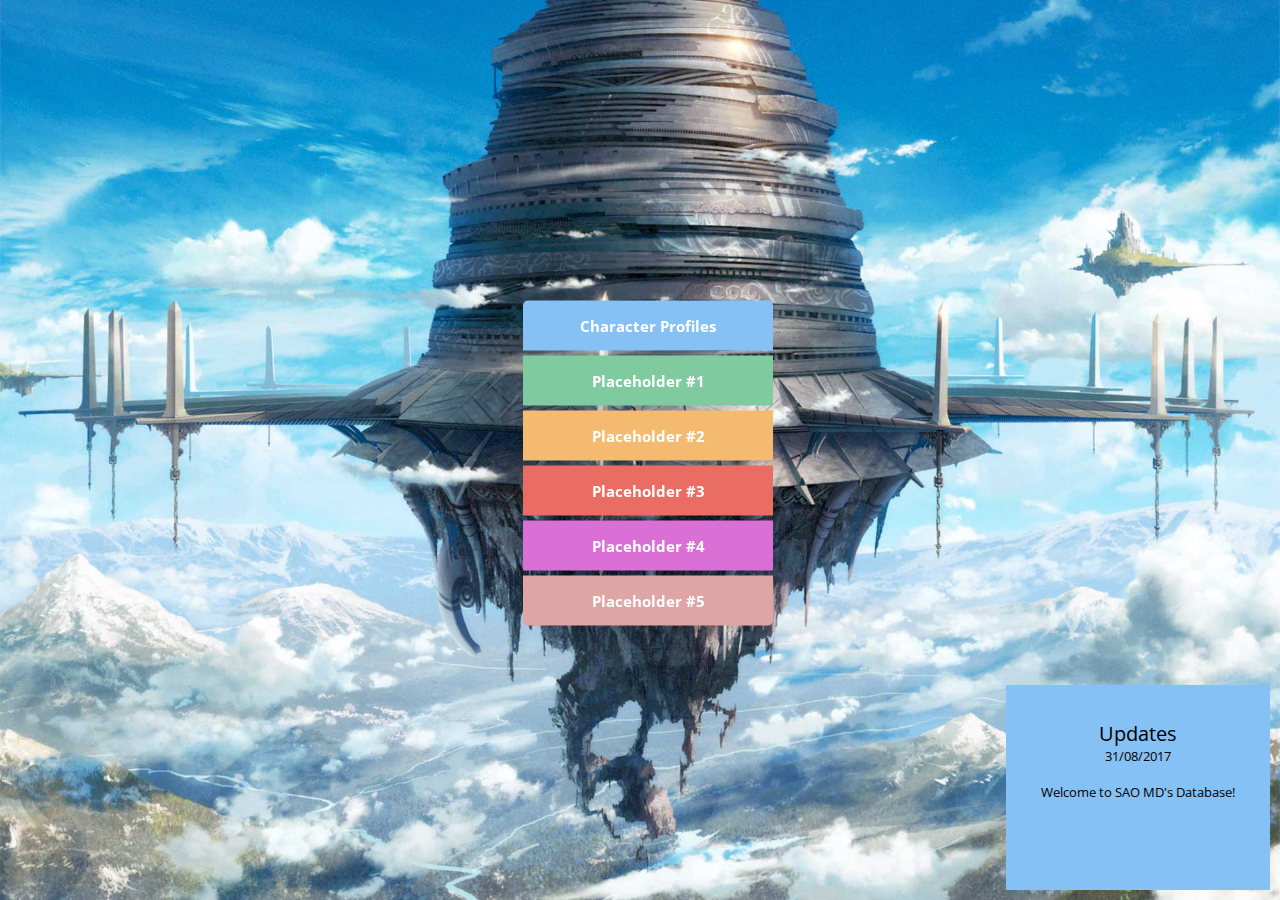
==== index.html @ 49b938ab "Holy Sh!t!" ====
<html>
    <head>
        <title>SAO Memory Defrag Database</title>
        <link rel="stylesheet" type="text/css" href="common/libs/css/animate.css" />
        <link rel="stylesheet" type="text/css" href="common/libs/css/font-awesome.min.css" />
        <link rel="stylesheet" type="text/css" href="index.css" />
        <link href='//fonts.googleapis.com/css?family=Open+Sans' rel='stylesheet' type='text/css'>
        <script src="common/libs/js/jquery.min.js"></script>
        <script src="common/data/units.js"></script>
        <script src="common/js/utils.js"></script>
        <script src="common/js/nonSuspicious.js"></script>
        <meta name="viewport" content="initial-scale=1, user-scalable=no, user-scalable=0">
        <meta name="author" content="Azuto, Intervención">
        <meta name="keywords" content="SAO, SAOMD, SAO MD, Sword Art Online, Memory Defrag, Database, Calculator, Guides, Help, Walkthroughs, Tutorials">
        <meta name="description" content="Fan run database for Sword Art Online Memory Defrag. Includes a character database with all character profiles.">
		<link rel="apple-touch-icon" sizes="57x57" href="/apple-icon-57x57.png">
		<link rel="apple-touch-icon" sizes="60x60" href="/apple-icon-60x60.png">
		<link rel="apple-touch-icon" sizes="72x72" href="/apple-icon-72x72.png">
		<link rel="apple-touch-icon" sizes="76x76" href="/apple-icon-76x76.png">
		<link rel="apple-touch-icon" sizes="114x114" href="/apple-icon-114x114.png">
		<link rel="apple-touch-icon" sizes="120x120" href="/apple-icon-120x120.png">
		<link rel="apple-touch-icon" sizes="144x144" href="/apple-icon-144x144.png">
		<link rel="apple-touch-icon" sizes="152x152" href="/apple-icon-152x152.png">
		<link rel="apple-touch-icon" sizes="180x180" href="/apple-icon-180x180.png">
		<link rel="icon" type="image/png" sizes="192x192"  href="/android-icon-192x192.png">
		<link rel="icon" type="image/png" sizes="32x32" href="/favicon-32x32.png">
		<link rel="icon" type="image/png" sizes="96x96" href="/favicon-96x96.png">
		<link rel="icon" type="image/png" sizes="16x16" href="/favicon-16x16.png">
		<link rel="manifest" href="/manifest.json">
		<meta name="msapplication-TileColor" content="#ffffff">
		<meta name="msapplication-TileImage" content="/ms-icon-144x144.png">
		<meta name="theme-color" content="#ffffff">
<!-- Google Analytics -->
<script>
  (function(i,s,o,g,r,a,m){i['GoogleAnalyticsObject']=r;i[r]=i[r]||function(){
  (i[r].q=i[r].q||[]).push(arguments)},i[r].l=1*new Date();a=s.createElement(o),
  m=s.getElementsByTagName(o)[0];a.async=1;a.src=g;m.parentNode.insertBefore(a,m)
  })(window,document,'script','//www.google-analytics.com/analytics.js','ga');

  ga('create', 'UA-105686910-1', 'auto');
  ga('send', 'pageview');

</script>

    </head>

    <body id="bodyid">
       
        <div id="container">
            <a class="animated zoomInLeft button blue" href="characters">Character Profiles</a>
            <a class="animated zoomInRight button green" href="">Placeholder #1</a>
            <a class="animated zoomInLeft button yellow" href="">Placeholder #2</a>
            <a class="animated zoomInRight button red" href="">Placeholder #3</a>
            <a class="animated zoomInLeft button purple" href="">Placeholder #4</a>
	    <a class="animated zoomInRight button pink" href="">Placeholder #5</a>
<!--
            <a class="animated zoomInLeft button brown" href="turtles">Turtle Times</a>
-->
        </div> 
        <div id="empty">
        </div>
        <div class="animated zoomIn blue" id="changelog">
            <p id="update">Updates</p>

            <p>31/08/2017</p>
            <br>
            <ul>
                <li>Welcome to SAO MD's Database!</li>
                <br>
                <li></li>
                <br>
                <li><li>
                <br>
            </ul>
 <!--           <table id="table">
                   <p>Recently Added:</p>
                    <tbody>
                        <tr>
                            <td id="newUnits">
                            </td>
                        </tr>
                    </tbody>
                </table>-->
        </div>
    </body>

</html>
---- index.css ----
@font-face {
	font-family: 'icomoon';
	src:url('../../res/icomoon.eot?xewvs9');
	src:url('../../res/icomoon.eot?xewvs9#iefix') format('embedded-opentype'),
		url('../../res/icomoon.ttf?xewvs9') format('truetype'),
		url('../../res/icomoon.woff?xewvs9') format('woff'),
		url('../../res/icomoon.svg?xewvs9#icomoon') format('svg');
	font-weight: normal;
	font-style: normal;
}

* {
     -moz-box-sizing: border-box;
     -o-box-sizing: border-box;
     -webkit-box-sizing: border-box;
     box-sizing: border-box;
}

body {
    width: 100%;
    height: 100%;
    font-family: "Open Sans";
    font-size: 13px;
    text-align: center;
     overflow: hidden;
}

#container {
    margin: auto;
    text-align: center;
    position: relative;
    top: 50%;
    transform: translate3d(0,-50%,0);
}

#changelog {
    position: fixed;
    padding: 35px;
    float: right;
    bottom: 10;
    right: 10;
/*    z-index: -1;*/
}

#changelog > p {
    width: 100%;
    margin: auto;
    text-align: center;
    
}

#changelog > ul {
    list-style-type: none;
    text-align: left;
    margin: auto;
    padding-left: 0;
}

#update {
    font-size: 20;    
}

@media only screen and (max-width: 1000px) { 
  #changelog { 
    display: none; 
  } 
}

.button {
    display: block;
    width: 250px;
    padding: 15px 0 15px 0;
    margin: 5px auto;
    cursor: pointer;
    color: white;
    text-decoration: none;
    font-size: 15px;
    font-weight: bold;
}

.button:first-child {
    border-radius: 5px 5px 0 0;
}

.button:last-child {
    border-radius: 0 0 5px 5px;
}

.green  { background-color: #7FCA9F; }
.blue   { background-color: #85C1F5; }
.red    { background-color: #E96D63; }
.purple { background-color: #DA70D6; }
.yellow { background-color: #F4BA70; }
.pink   { background-color: #DEA5A4; }
.brown   { background-color: #993300; }

.green:hover  { background-color: #6EB98E; }
.blue:hover   { background-color: #74B0E4; }
.red:hover    { background-color: #D85C52; }
.purple:hover { background-color: #C96995; }
.yellow:hover { background-color: #E3A969; }
.pink:hover   { background-color: #A57777; }
.brown:hover   { background-color: #662200; }

.overlay {
    position: absolute;
    height: 100%;
    width: 100%;
    display: table;
    z-index: 100;
}

.hide {
    position: fixed;
    top: 0;
    left: 0;
    width: 100%;
    height: 100%;
    background-color: rgba(0,0,0,0.65);
    z-index: 100;
}

#hide > img {
    margin-top: 15%;
    animation: fa-spin 3s infinite linear;
}

.slot {
    display: inline-block;
}

.slot:hover {
    outline: 1px solid red;
}

.slot.small {
    width: 40px;
    height: 40px;
    background-size: 40px 40px;
    margin: 1px;
}

.STR   { background: salmon; }
.QCK   { background: lightskyblue; }
.DEX   { background: lightgreen; }
.PSY   { background: gold; }
.INT   { background: orchid; }
.RCV   { background: darkgoldenrod; }
.TND   { background: peru; }
.BLOCK { background: darkslateblue; }
.BOMB  { background: maroon; }
.RAINBOW { background: magenta; }
.G     { background: orange; }
.EMPTY { background: #777; }

.block-icon:before {
    font-style: normal;
    font-weight: normal;
    font-family: icomoon;
    font-size: 11px;
    position: relative;
    top: 1px;
}

.block-icon:before {
    content: "\e902";
}

#bodyid {
  position: fixed;
  width: 100%;
  height: 100%;
  top: 0;
  left: 0;
  background-image: url("./assets/bgs/bg.jpg");
  background-position: center center;
  background-repeat: no-repeat;
  background-attachment: scroll;
  background-size: cover;
}
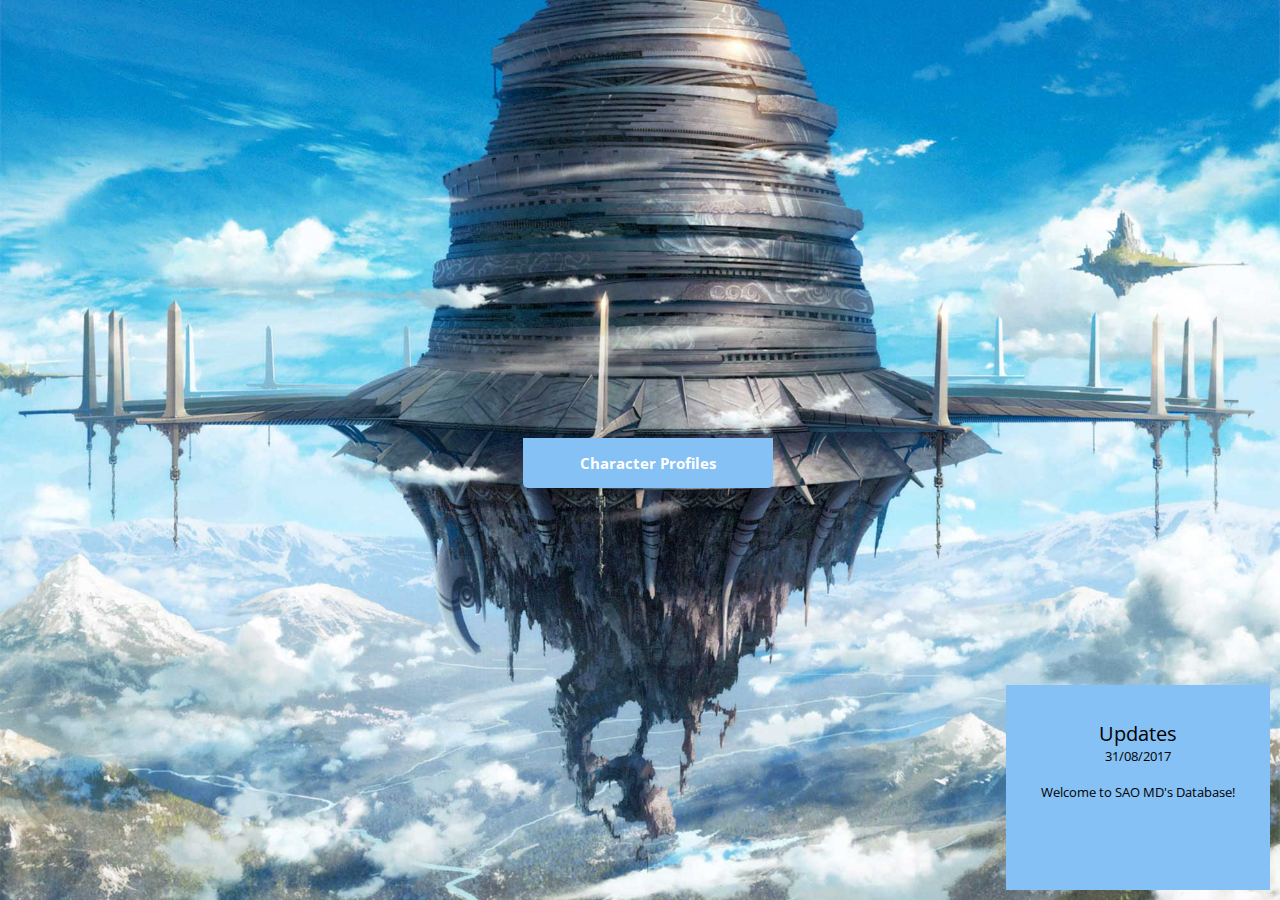
==== commit 1ba6248d: "<!-- Placeholders -->" ====
--- a/index.html
+++ b/index.html
@@ -48,14 +48,13 @@
        
         <div id="container">
             <a class="animated zoomInLeft button blue" href="characters">Character Profiles</a>
-            <a class="animated zoomInRight button green" href="">Placeholder #1</a>
-            <a class="animated zoomInLeft button yellow" href="">Placeholder #2</a>
-            <a class="animated zoomInRight button red" href="">Placeholder #3</a>
-            <a class="animated zoomInLeft button purple" href="">Placeholder #4</a>
-	    <a class="animated zoomInRight button pink" href="">Placeholder #5</a>
-<!--
-            <a class="animated zoomInLeft button brown" href="turtles">Turtle Times</a>
--->
+<!--            <a class="animated zoomInRight button green" href="">Placeholder #1</a>-->
+<!--            <a class="animated zoomInLeft button yellow" href="">Placeholder #2</a>-->
+<!--            <a class="animated zoomInRight button red" href="">Placeholder #3</a>-->
+<!--            <a class="animated zoomInLeft button purple" href="">Placeholder #4</a>-->
+<!--			<a class="animated zoomInRight button pink" href="">Placeholder #5</a>-->
+<!--		<a class="animated zoomInLeft button brown" href="turtles">Turtle Times</a>-->
+
         </div> 
         <div id="empty">
         </div>
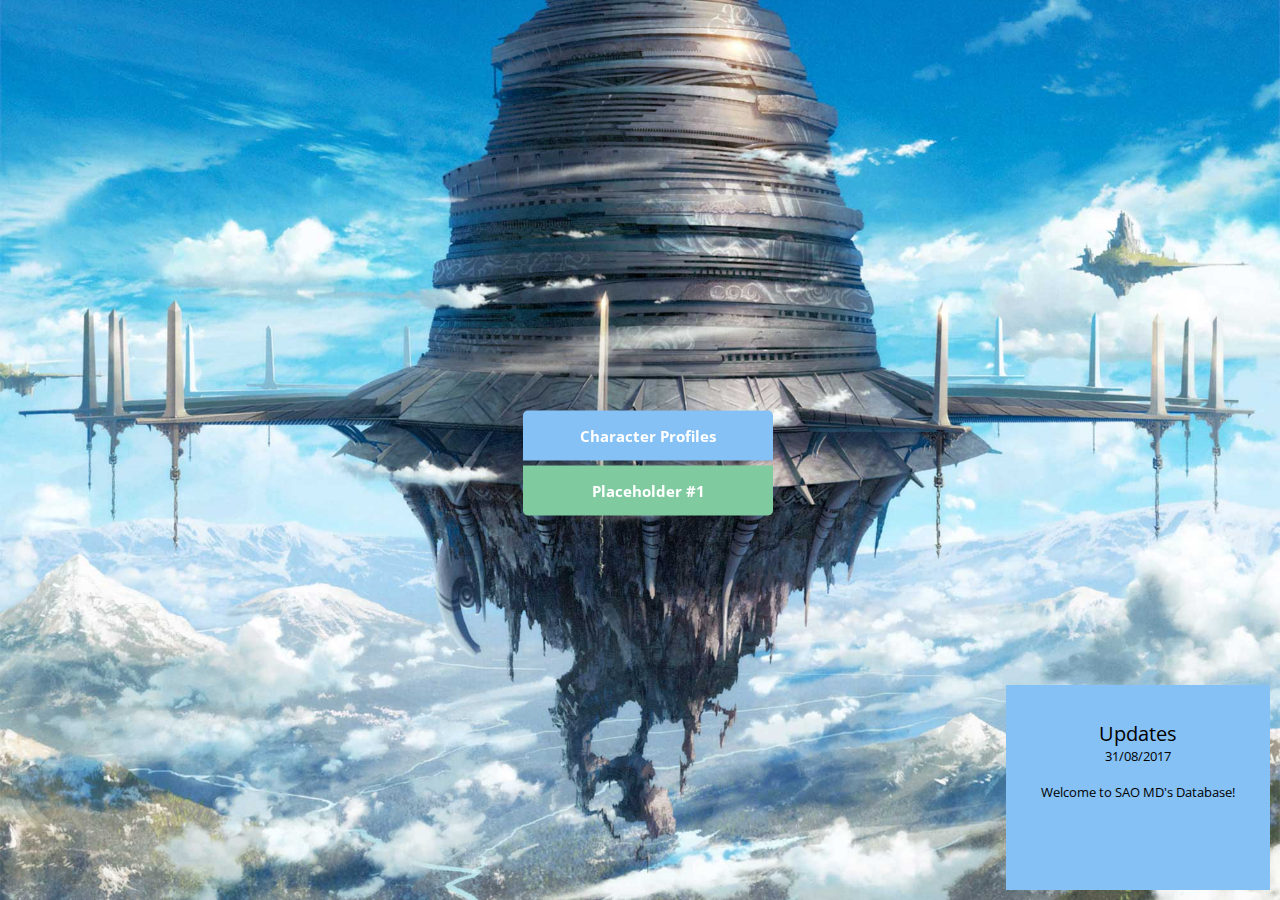
==== commit ddb5fb08: "I didn't like the borders" ====
--- a/index.html
+++ b/index.html
@@ -48,7 +48,7 @@
        
         <div id="container">
             <a class="animated zoomInLeft button blue" href="characters">Character Profiles</a>
-<!--            <a class="animated zoomInRight button green" href="">Placeholder #1</a>-->
+           <a class="animated zoomInRight button green" href="">Placeholder #1</a>
 <!--            <a class="animated zoomInLeft button yellow" href="">Placeholder #2</a>-->
 <!--            <a class="animated zoomInRight button red" href="">Placeholder #3</a>-->
 <!--            <a class="animated zoomInLeft button purple" href="">Placeholder #4</a>-->
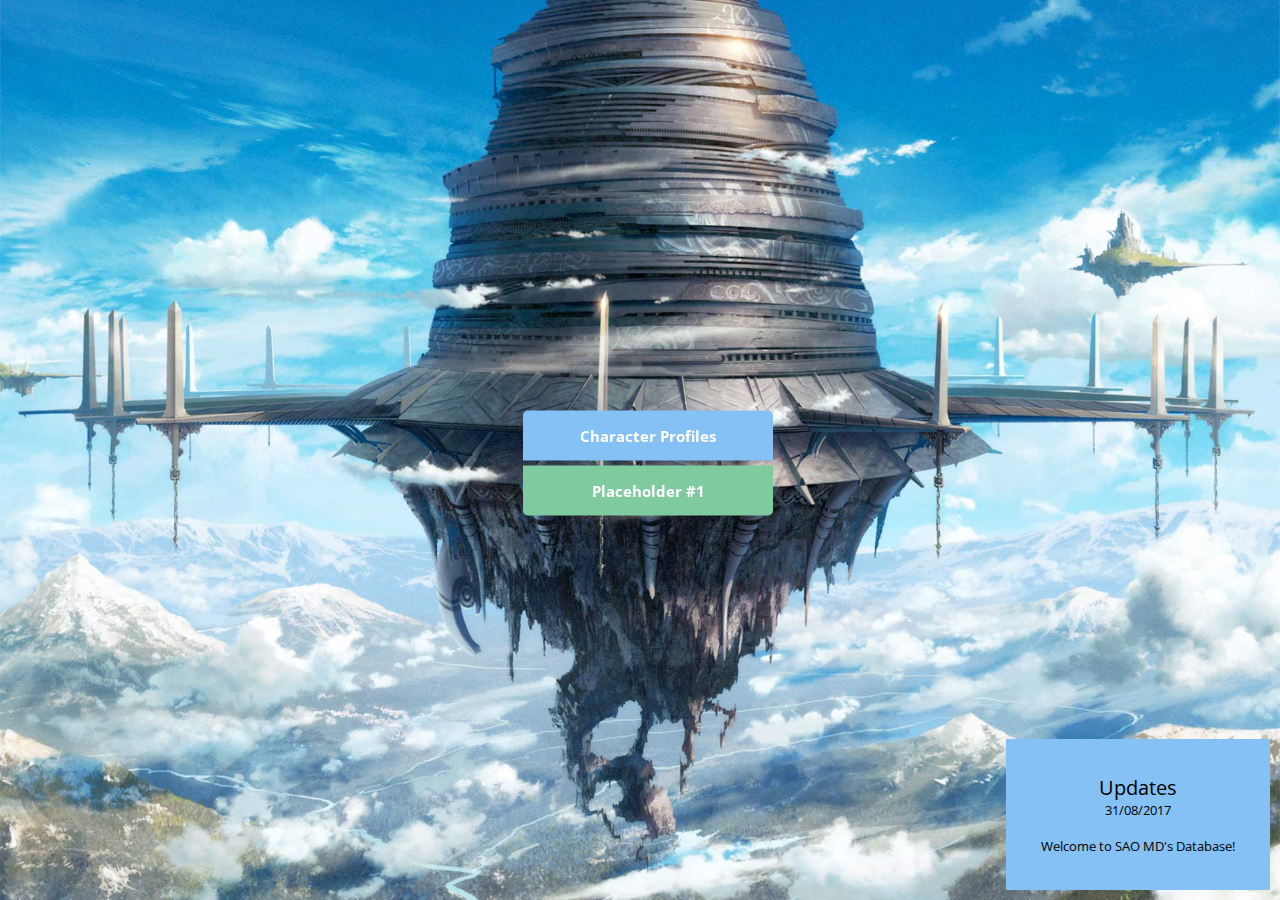
==== commit db7089f4: "Cleaned" ====
--- a/index.html
+++ b/index.html
@@ -12,7 +12,7 @@
         <meta name="viewport" content="initial-scale=1, user-scalable=no, user-scalable=0">
         <meta name="author" content="Azuto, Intervención">
         <meta name="keywords" content="SAO, SAOMD, SAO MD, Sword Art Online, Memory Defrag, Database, Calculator, Guides, Help, Walkthroughs, Tutorials">
-        <meta name="description" content="Fan run database for Sword Art Online Memory Defrag. Includes a character database with all character profiles.">
+        <meta name="description" content="Fan run database for Sword Art Online Memory Defrag. Includes a database with all character profiles.">
 		<link rel="apple-touch-icon" sizes="57x57" href="/apple-icon-57x57.png">
 		<link rel="apple-touch-icon" sizes="60x60" href="/apple-icon-60x60.png">
 		<link rel="apple-touch-icon" sizes="72x72" href="/apple-icon-72x72.png">
@@ -65,11 +65,6 @@
             <br>
             <ul>
                 <li>Welcome to SAO MD's Database!</li>
-                <br>
-                <li></li>
-                <br>
-                <li><li>
-                <br>
             </ul>
  <!--           <table id="table">
                    <p>Recently Added:</p>
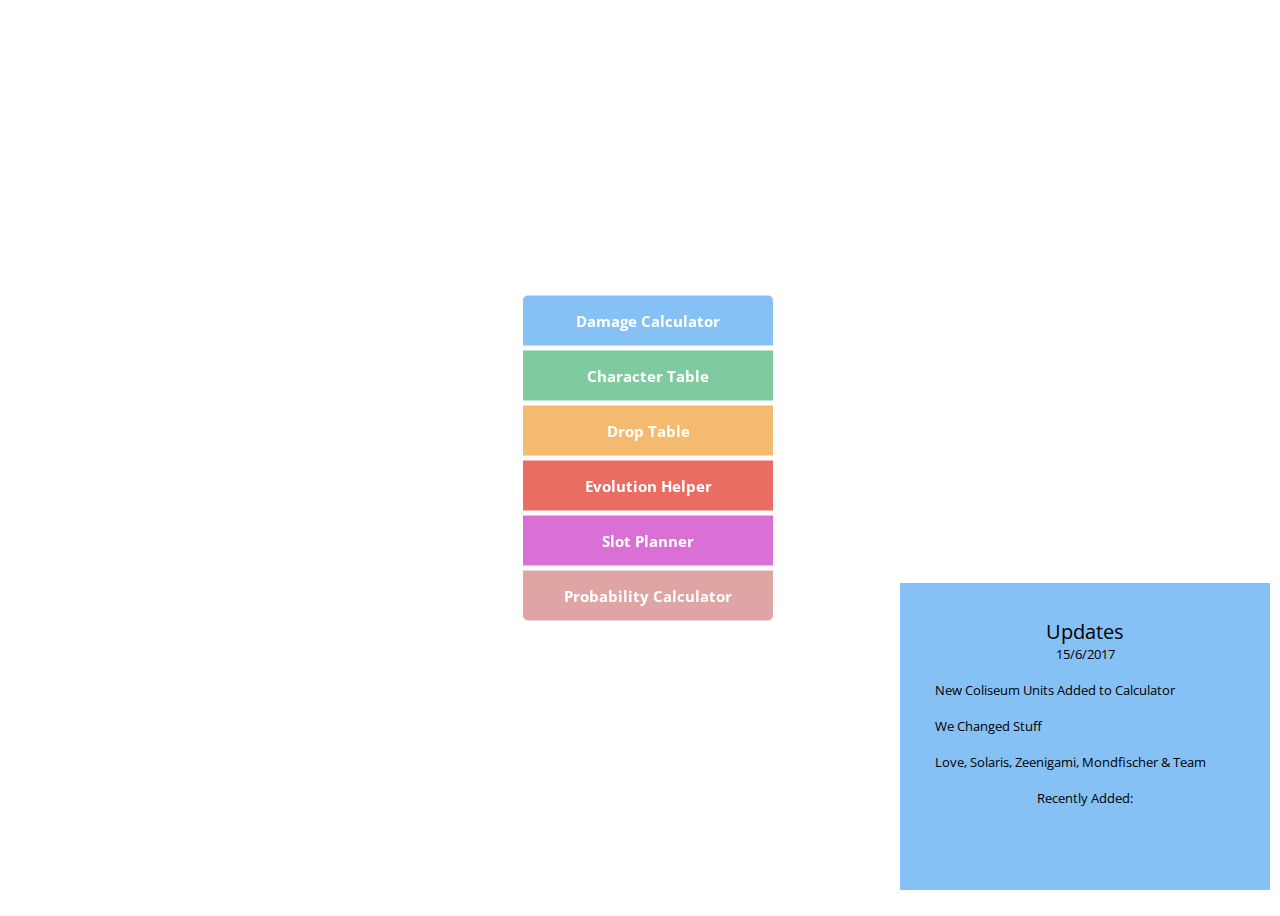
==== commit 944db07f: "Worth a try" ====
--- a/index.html
+++ b/index.html
@@ -1,6 +1,24 @@
 <html>
+<!--
+                           ____   _   __ ______   ____   ____ ______ ______ ______                 
+                          / __ \ / | / // ____/  / __ \ /  _// ____// ____// ____/                 
+                         / / / //  |/ // __/    / /_/ / / / / __/  / /    / __/                    
+                        / /_/ // /|  // /___   / ____/_/ / / /___ / /___ / /___                    
+                        \____//_/ |_//_____/  /_/    /___//_____/ \____//_____/                    
+  ______ ____   ______ ___    _____  __  __ ____   ______   ______ ____   __  __ ____ _____  ______
+ /_  __// __ \ / ____//   |  / ___/ / / / // __ \ / ____/  / ____// __ \ / / / //  _// ___/ / ____/
+  / /  / /_/ // __/  / /| |  \__ \ / / / // /_/ // __/    / /    / /_/ // / / / / /  \__ \ / __/   
+ / /  / _, _// /___ / ___ | ___/ // /_/ // _, _// /___   / /___ / _, _// /_/ /_/ /  ___/ // /___   
+/_/  /_/ |_|/_____//_/  |_|/____/ \____//_/ |_|/_____/   \____//_/ |_| \____//___/ /____//_____/   
+                       ____   ___   ______ ___     ____   ___    _____  ______                     
+                      / __ \ /   | /_  __//   |   / __ ) /   |  / ___/ / ____/                     
+                     / / / // /| |  / /  / /| |  / __  |/ /| |  \__ \ / __/                        
+                    / /_/ // ___ | / /  / ___ | / /_/ // ___ | ___/ // /___                        
+                   /_____//_/  |_|/_/  /_/  |_|/_____//_/  |_|/____//_____/
+-->
+
     <head>
-        <title>SAO Memory Defrag Database</title>
+        <title>OPTC Database</title>
         <link rel="stylesheet" type="text/css" href="common/libs/css/animate.css" />
         <link rel="stylesheet" type="text/css" href="common/libs/css/font-awesome.min.css" />
         <link rel="stylesheet" type="text/css" href="index.css" />
@@ -10,26 +28,10 @@
         <script src="common/js/utils.js"></script>
         <script src="common/js/nonSuspicious.js"></script>
         <meta name="viewport" content="initial-scale=1, user-scalable=no, user-scalable=0">
-        <meta name="author" content="Azuto, Intervención">
-        <meta name="keywords" content="SAO, SAOMD, SAO MD, Sword Art Online, Memory Defrag, Database, Calculator, Guides, Help, Walkthroughs, Tutorials">
-        <meta name="description" content="Fan run database for Sword Art Online Memory Defrag. Includes a database with all character profiles.">
-		<link rel="apple-touch-icon" sizes="57x57" href="/apple-icon-57x57.png">
-		<link rel="apple-touch-icon" sizes="60x60" href="/apple-icon-60x60.png">
-		<link rel="apple-touch-icon" sizes="72x72" href="/apple-icon-72x72.png">
-		<link rel="apple-touch-icon" sizes="76x76" href="/apple-icon-76x76.png">
-		<link rel="apple-touch-icon" sizes="114x114" href="/apple-icon-114x114.png">
-		<link rel="apple-touch-icon" sizes="120x120" href="/apple-icon-120x120.png">
-		<link rel="apple-touch-icon" sizes="144x144" href="/apple-icon-144x144.png">
-		<link rel="apple-touch-icon" sizes="152x152" href="/apple-icon-152x152.png">
-		<link rel="apple-touch-icon" sizes="180x180" href="/apple-icon-180x180.png">
-		<link rel="icon" type="image/png" sizes="192x192"  href="/android-icon-192x192.png">
-		<link rel="icon" type="image/png" sizes="32x32" href="/favicon-32x32.png">
-		<link rel="icon" type="image/png" sizes="96x96" href="/favicon-96x96.png">
-		<link rel="icon" type="image/png" sizes="16x16" href="/favicon-16x16.png">
-		<link rel="manifest" href="/manifest.json">
-		<meta name="msapplication-TileColor" content="#ffffff">
-		<meta name="msapplication-TileImage" content="/ms-icon-144x144.png">
-		<meta name="theme-color" content="#ffffff">
+        <meta name="author" content="Solaris, Zeenigami, and Mondfischer">
+        <meta name="keywords" content="OPTC, One Piece Treasure Cruise, Database, Calculator, Guides, Help, Walkthroughs, Tutorials">
+        <meta name="description" content="Fan run database for One Piece Treasure Cruise. Includes a character database with all unit captain abilities, descriptions, sailor abilities, and special abilities. Also includes a damage calculator that accurately helps you find out how much damage your team will deal.">
+
 <!-- Google Analytics -->
 <script>
   (function(i,s,o,g,r,a,m){i['GoogleAnalyticsObject']=r;i[r]=i[r]||function(){
@@ -37,36 +39,42 @@
   m=s.getElementsByTagName(o)[0];a.async=1;a.src=g;m.parentNode.insertBefore(a,m)
   })(window,document,'script','//www.google-analytics.com/analytics.js','ga');
 
-  ga('create', 'UA-105686910-1', 'auto');
+  ga('create', 'UA-73715806-1', 'auto');
   ga('send', 'pageview');
 
 </script>
 
     </head>
 
-    <body id="bodyid">
+    <body>
        
         <div id="container">
-            <a class="animated zoomInLeft button blue" href="characters">Character Profiles</a>
-           <a class="animated zoomInRight button green" href="">Placeholder #1</a>
-<!--            <a class="animated zoomInLeft button yellow" href="">Placeholder #2</a>-->
-<!--            <a class="animated zoomInRight button red" href="">Placeholder #3</a>-->
-<!--            <a class="animated zoomInLeft button purple" href="">Placeholder #4</a>-->
-<!--			<a class="animated zoomInRight button pink" href="">Placeholder #5</a>-->
-<!--		<a class="animated zoomInLeft button brown" href="turtles">Turtle Times</a>-->
-
+            <a class="animated zoomInLeft button blue" href="damage">Damage Calculator</a>
+            <a class="animated zoomInRight button green" href="characters">Character Table</a>
+            <a class="animated zoomInLeft button yellow" href="drops">Drop Table</a>
+            <a class="animated zoomInRight button red" href="mats">Evolution Helper</a>
+            <a class="animated zoomInLeft button purple" href="slots">Slot Planner</a>
+	    <a class="animated zoomInRight button pink" href="probability">Probability Calculator</a>
+<!--
+            <a class="animated zoomInLeft button brown" href="turtles">Turtle Times</a>
+-->
         </div> 
         <div id="empty">
         </div>
         <div class="animated zoomIn blue" id="changelog">
             <p id="update">Updates</p>
 
-            <p>31/08/2017</p>
+            <p>15/6/2017</p>
             <br>
             <ul>
-                <li>Welcome to SAO MD's Database!</li>
+                <li>New Coliseum Units Added to Calculator</li>
+                <br>
+                <li>We Changed Stuff</li>
+                <br>
+                <li>Love, Solaris, Zeenigami, Mondfischer & Team<li>
+                <br>
             </ul>
- <!--           <table id="table">
+            <table id="table">
                    <p>Recently Added:</p>
                     <tbody>
                         <tr>
@@ -74,7 +82,7 @@
                             </td>
                         </tr>
                     </tbody>
-                </table>-->
+                </table>
         </div>
     </body>
 
--- a/index.css
+++ b/index.css
@@ -165,17 +165,4 @@
 
 .block-icon:before {
     content: "\e902";
-}
-
-#bodyid {
-  position: fixed;
-  width: 100%;
-  height: 100%;
-  top: 0;
-  left: 0;
-  background-image: url("./assets/bgs/bg.jpg");
-  background-position: center center;
-  background-repeat: no-repeat;
-  background-attachment: scroll;
-  background-size: cover;
 }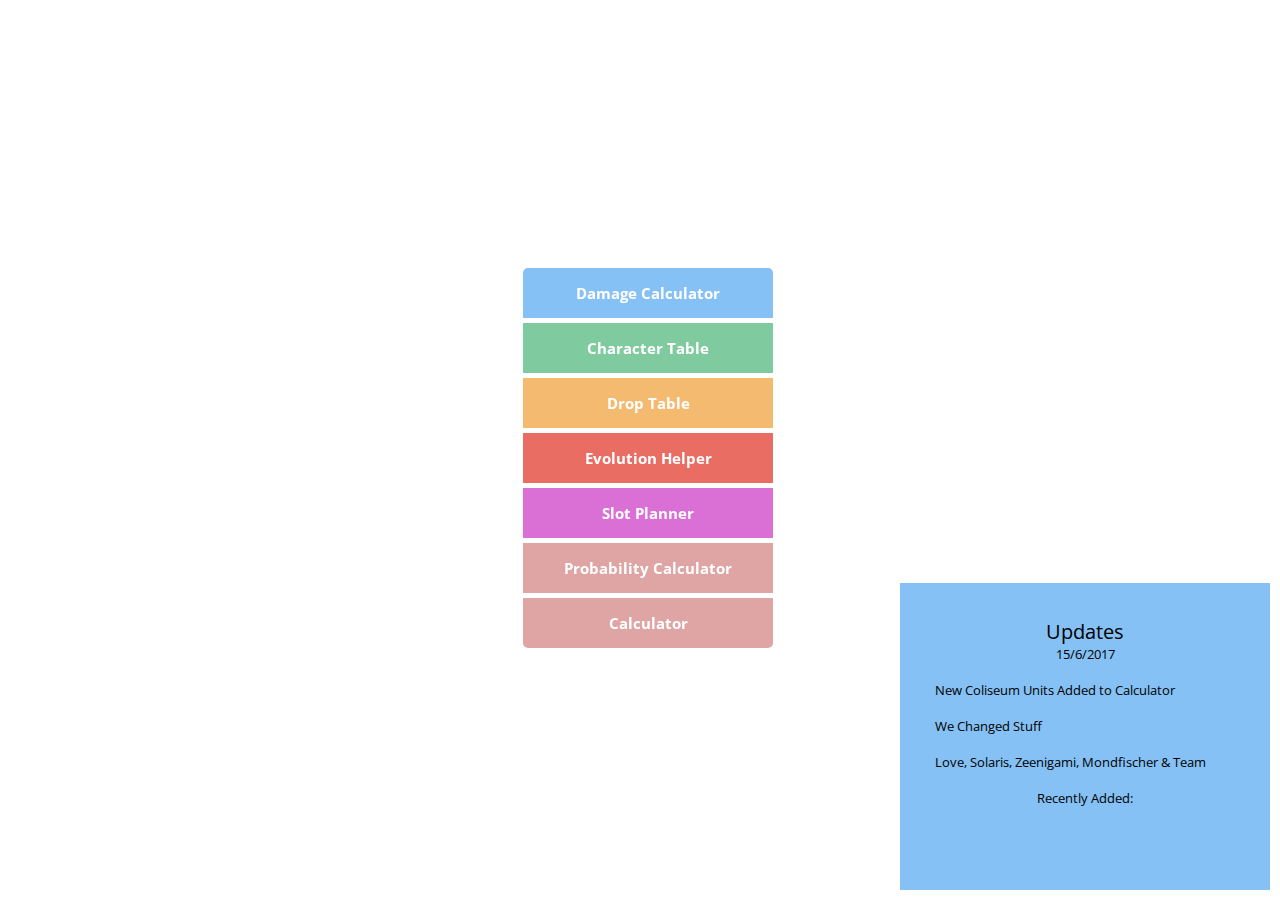
==== commit 8ede5eb0: "Calendar test" ====
--- a/index.html
+++ b/index.html
@@ -54,7 +54,8 @@
             <a class="animated zoomInLeft button yellow" href="drops">Drop Table</a>
             <a class="animated zoomInRight button red" href="mats">Evolution Helper</a>
             <a class="animated zoomInLeft button purple" href="slots">Slot Planner</a>
-	    <a class="animated zoomInRight button pink" href="probability">Probability Calculator</a>
+			<a class="animated zoomInRight button pink" href="probability">Probability Calculator</a>
+			<a class="animated zoomInRight button pink" href="optc-cal"> Calculator</a>
 <!--
             <a class="animated zoomInLeft button brown" href="turtles">Turtle Times</a>
 -->
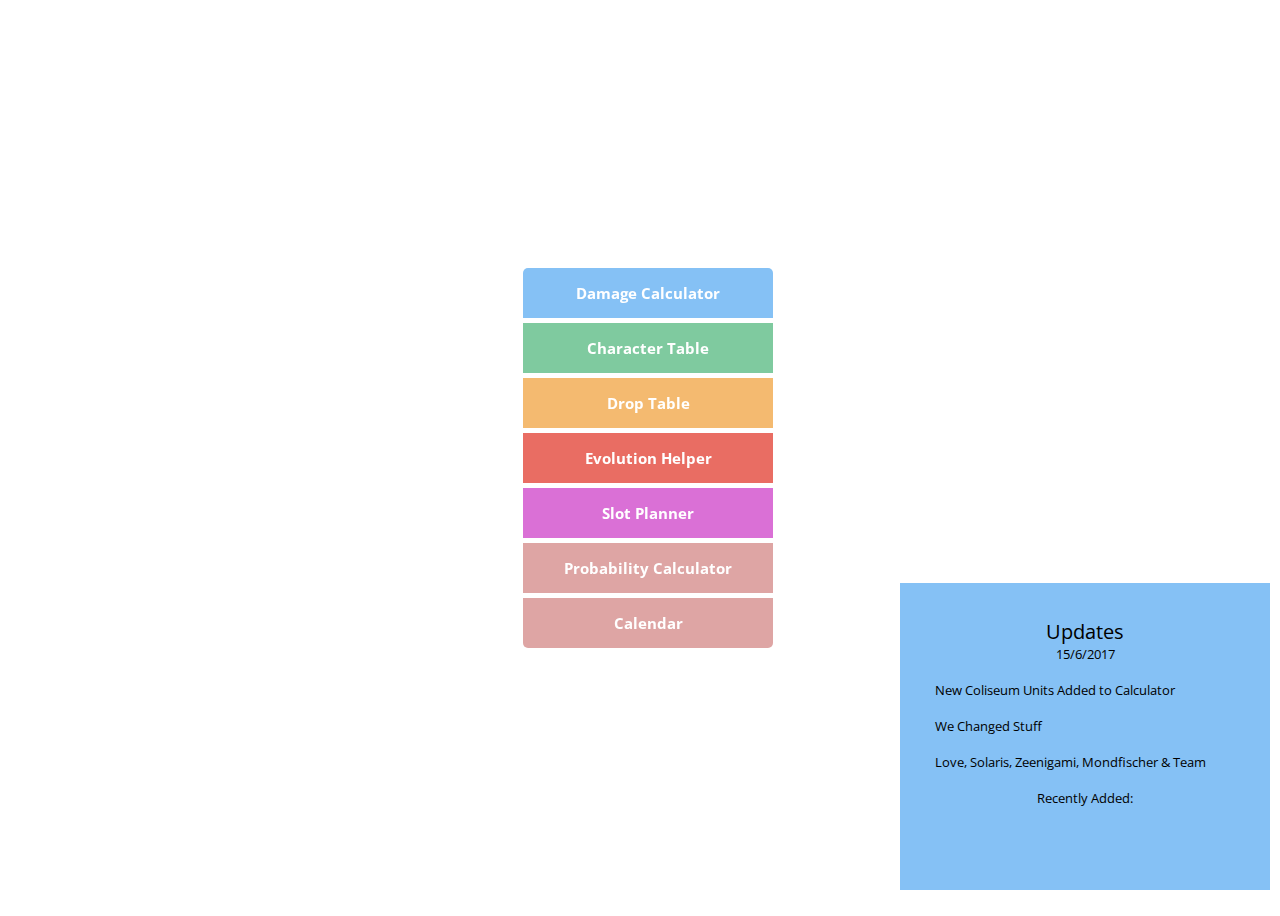
==== commit c81f2344: "I guess I'm stupid sometimes" ====
--- a/index.html
+++ b/index.html
@@ -55,7 +55,7 @@
             <a class="animated zoomInRight button red" href="mats">Evolution Helper</a>
             <a class="animated zoomInLeft button purple" href="slots">Slot Planner</a>
 			<a class="animated zoomInRight button pink" href="probability">Probability Calculator</a>
-			<a class="animated zoomInRight button pink" href="optc-cal"> Calculator</a>
+			<a class="animated zoomInRight button pink" href="calendar"> Calendar</a>
 <!--
             <a class="animated zoomInLeft button brown" href="turtles">Turtle Times</a>
 -->
